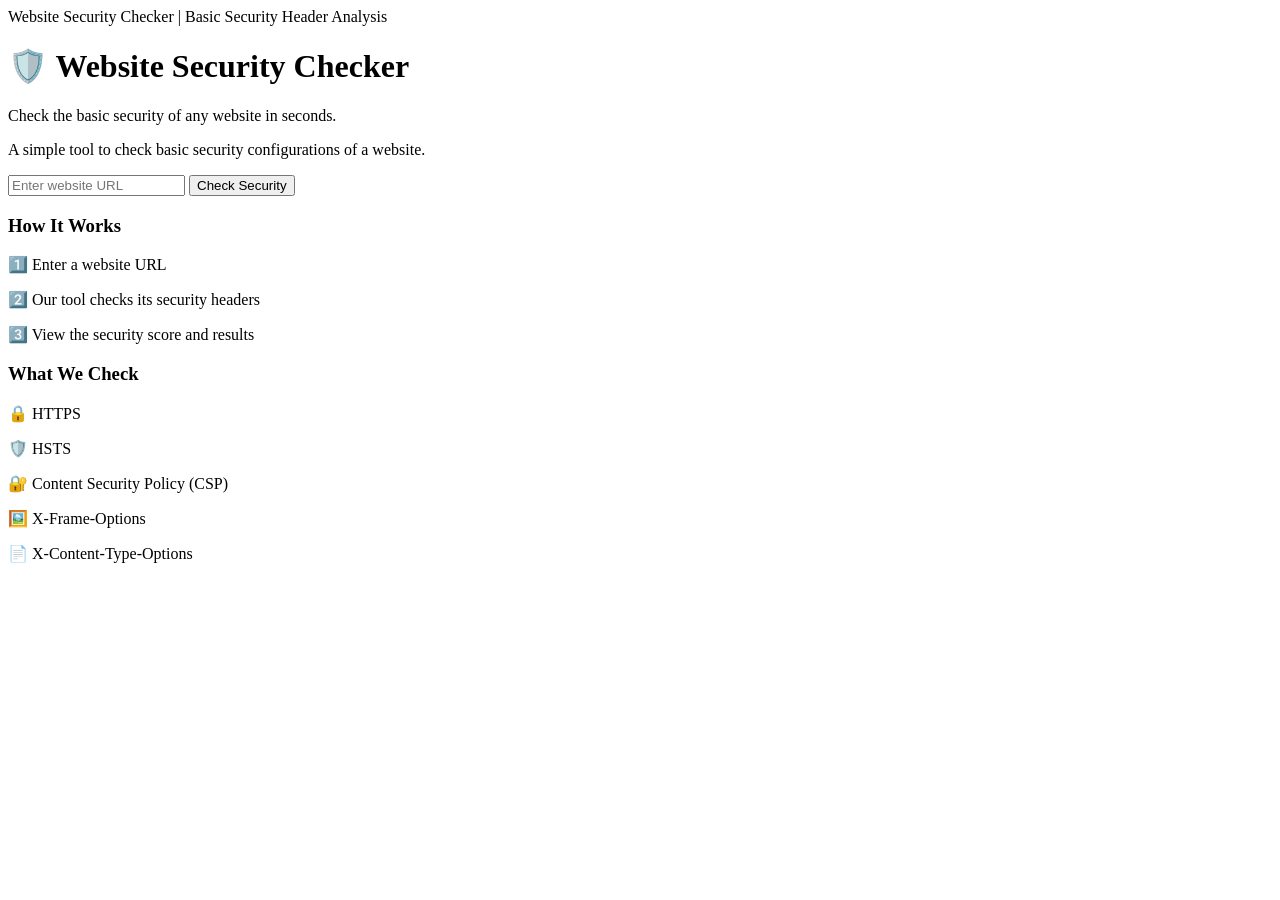
==== templates/index.html @ 45ec250c "Rename index.html to templates/index.html" ====
<!DOCTYPE html>
<html>
<head>
    <title>Website Security Checker</title>

    <link rel="stylesheet" href="{{ url_for('static', filename='style.css') }}">
</head>

<body>

    <div class="container">
        <footer>
    Website Security Checker | Basic Security Header Analysis
</footer>

        <h1>🛡️ Website Security Checker</h1>

<p class="tagline">
    Check the basic security of any website in seconds.
</p>
        <p class="description">
    A simple tool to check basic security configurations of a website.
</p>

        

        <form method="POST" action="/check">

            <input
                type="text"
                name="url"
                placeholder="Enter website URL"
                required
            >

            <button type="submit">
                Check Security
            </button>

        </form>
<div class="how-it-works">
    <h3>How It Works</h3>

    <p>1️⃣ Enter a website URL</p>
    <p>2️⃣ Our tool checks its security headers</p>
    <p>3️⃣ View the security score and results</p>
</div>
        <div class="info">
    <h3>What We Check</h3>

    <p>🔒 HTTPS</p>
    <p>🛡️ HSTS</p>
    <p>🔐 Content Security Policy (CSP)</p>
    <p>🖼️ X-Frame-Options</p>
    <p>📄 X-Content-Type-Options</p>
</div>

    </div>

</body>
</html>
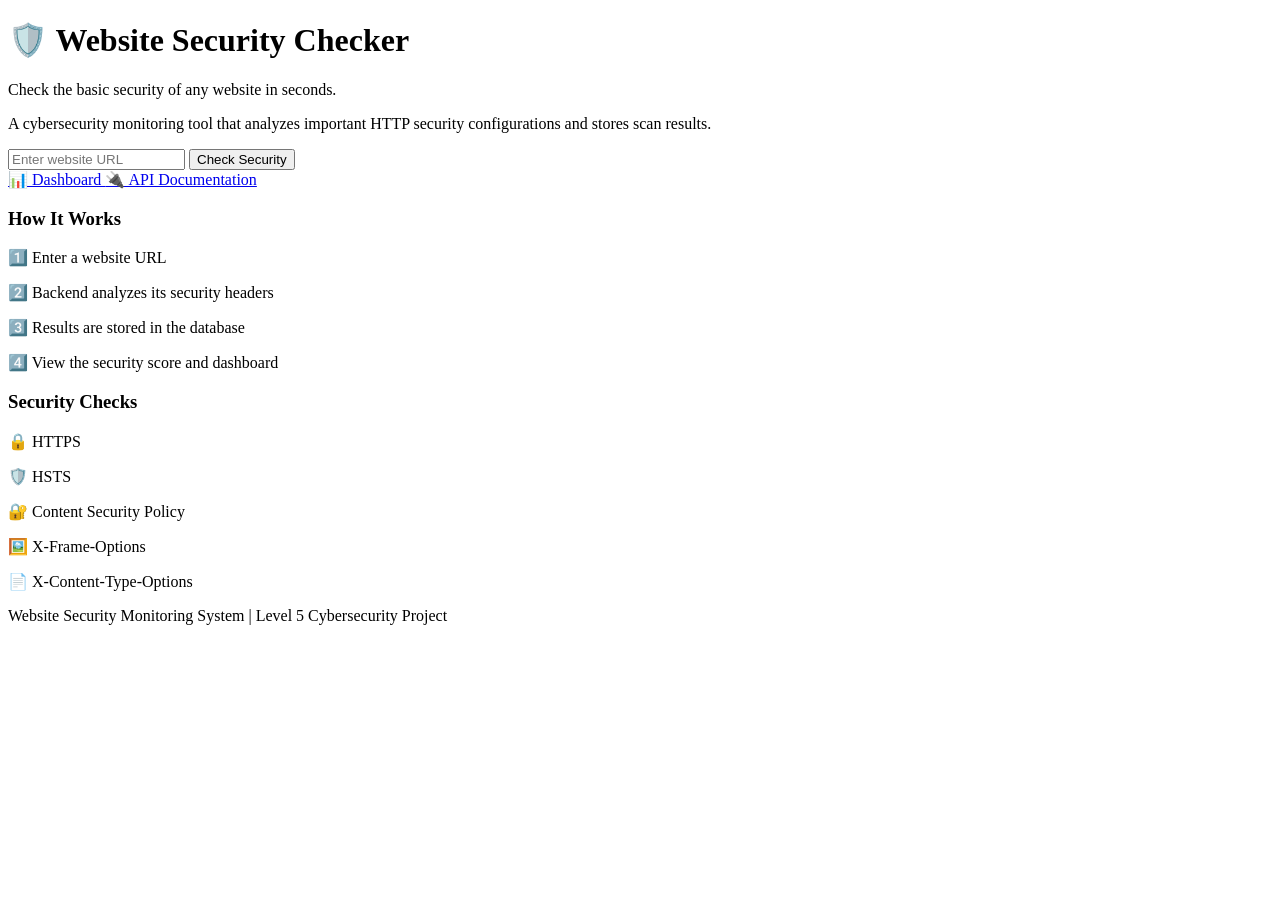
==== commit d0079106: "Revamp index.html for enhanced user experience Updated the index.html file to enhance the website's " ====
--- a/templates/index.html
+++ b/templates/index.html
@@ -3,59 +3,97 @@
 <head>
     <title>Website Security Checker</title>
 
-    <link rel="stylesheet" href="{{ url_for('static', filename='style.css') }}">
+    <link
+        rel="stylesheet"
+        href="{{ url_for('static', filename='style.css') }}"
+    >
 </head>
 
 <body>
 
-    <div class="container">
-        <footer>
-    Website Security Checker | Basic Security Header Analysis
-</footer>
+<div class="container">
 
-        <h1>🛡️ Website Security Checker</h1>
+    <h1>🛡️ Website Security Checker</h1>
 
-<p class="tagline">
-    Check the basic security of any website in seconds.
-</p>
-        <p class="description">
-    A simple tool to check basic security configurations of a website.
-</p>
+    <p class="tagline">
+        Check the basic security of any website in seconds.
+    </p>
 
-        
+    <p class="description">
+        A cybersecurity monitoring tool that analyzes important
+        HTTP security configurations and stores scan results.
+    </p>
 
-        <form method="POST" action="/check">
 
-            <input
-                type="text"
-                name="url"
-                placeholder="Enter website URL"
-                required
-            >
+    <form method="POST" action="/check">
 
-            <button type="submit">
-                Check Security
-            </button>
+        <input
+            type="text"
+            name="url"
+            placeholder="Enter website URL"
+            required
+        >
 
-        </form>
-<div class="how-it-works">
-    <h3>How It Works</h3>
+        <button type="submit">
+            Check Security
+        </button>
 
-    <p>1️⃣ Enter a website URL</p>
-    <p>2️⃣ Our tool checks its security headers</p>
-    <p>3️⃣ View the security score and results</p>
-</div>
-        <div class="info">
-    <h3>What We Check</h3>
+    </form>
 
-    <p>🔒 HTTPS</p>
-    <p>🛡️ HSTS</p>
-    <p>🔐 Content Security Policy (CSP)</p>
-    <p>🖼️ X-Frame-Options</p>
-    <p>📄 X-Content-Type-Options</p>
-</div>
+
+    <div class="navigation">
+
+        <a href="/dashboard">
+            📊 Dashboard
+        </a>
+
+        <a href="/api-docs">
+            🔌 API Documentation
+        </a>
 
     </div>
 
+
+    <div class="how-it-works">
+
+        <h3>How It Works</h3>
+
+        <p>1️⃣ Enter a website URL</p>
+
+        <p>2️⃣ Backend analyzes its security headers</p>
+
+        <p>3️⃣ Results are stored in the database</p>
+
+        <p>4️⃣ View the security score and dashboard</p>
+
+    </div>
+
+
+    <div class="info">
+
+        <h3>Security Checks</h3>
+
+        <p>🔒 HTTPS</p>
+
+        <p>🛡️ HSTS</p>
+
+        <p>🔐 Content Security Policy</p>
+
+        <p>🖼️ X-Frame-Options</p>
+
+        <p>📄 X-Content-Type-Options</p>
+
+    </div>
+
+
+    <footer>
+
+        Website Security Monitoring System |
+        Level 5 Cybersecurity Project
+
+    </footer>
+
+</div>
+
 </body>
 </html>
